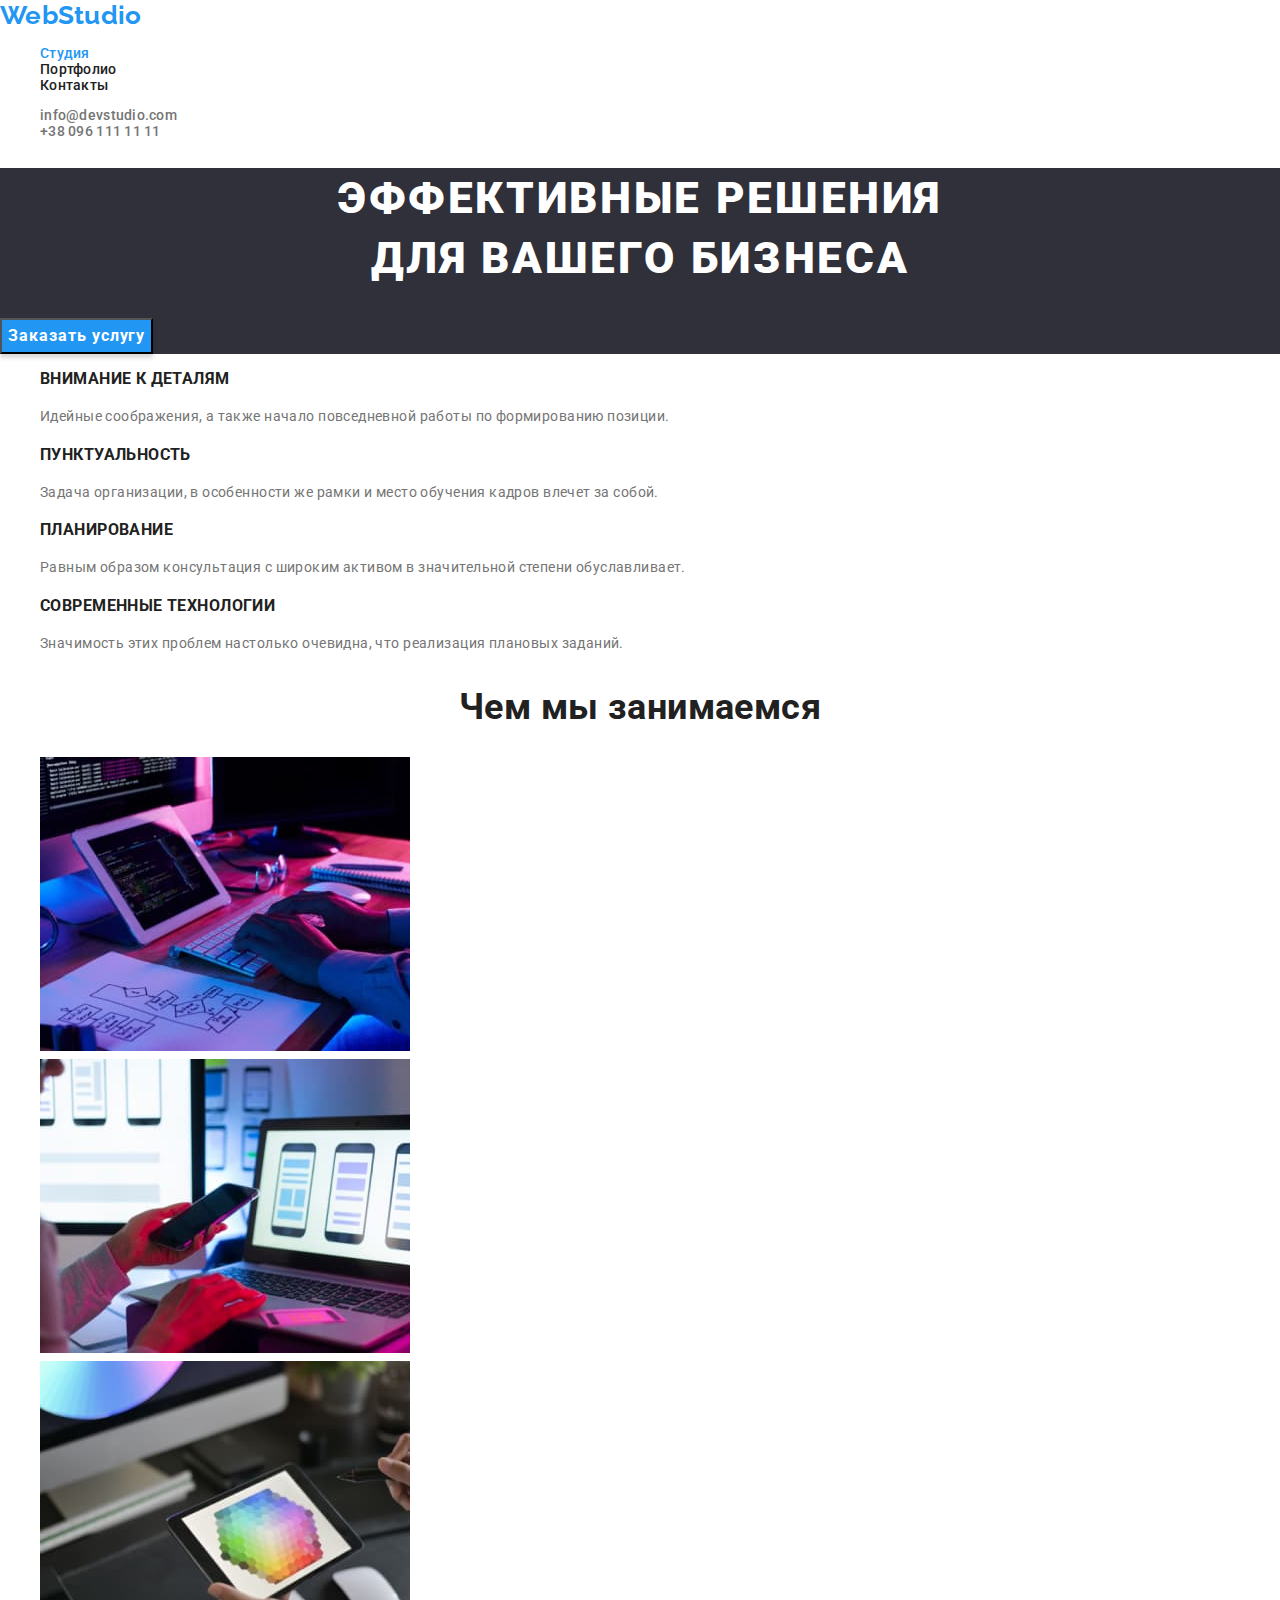
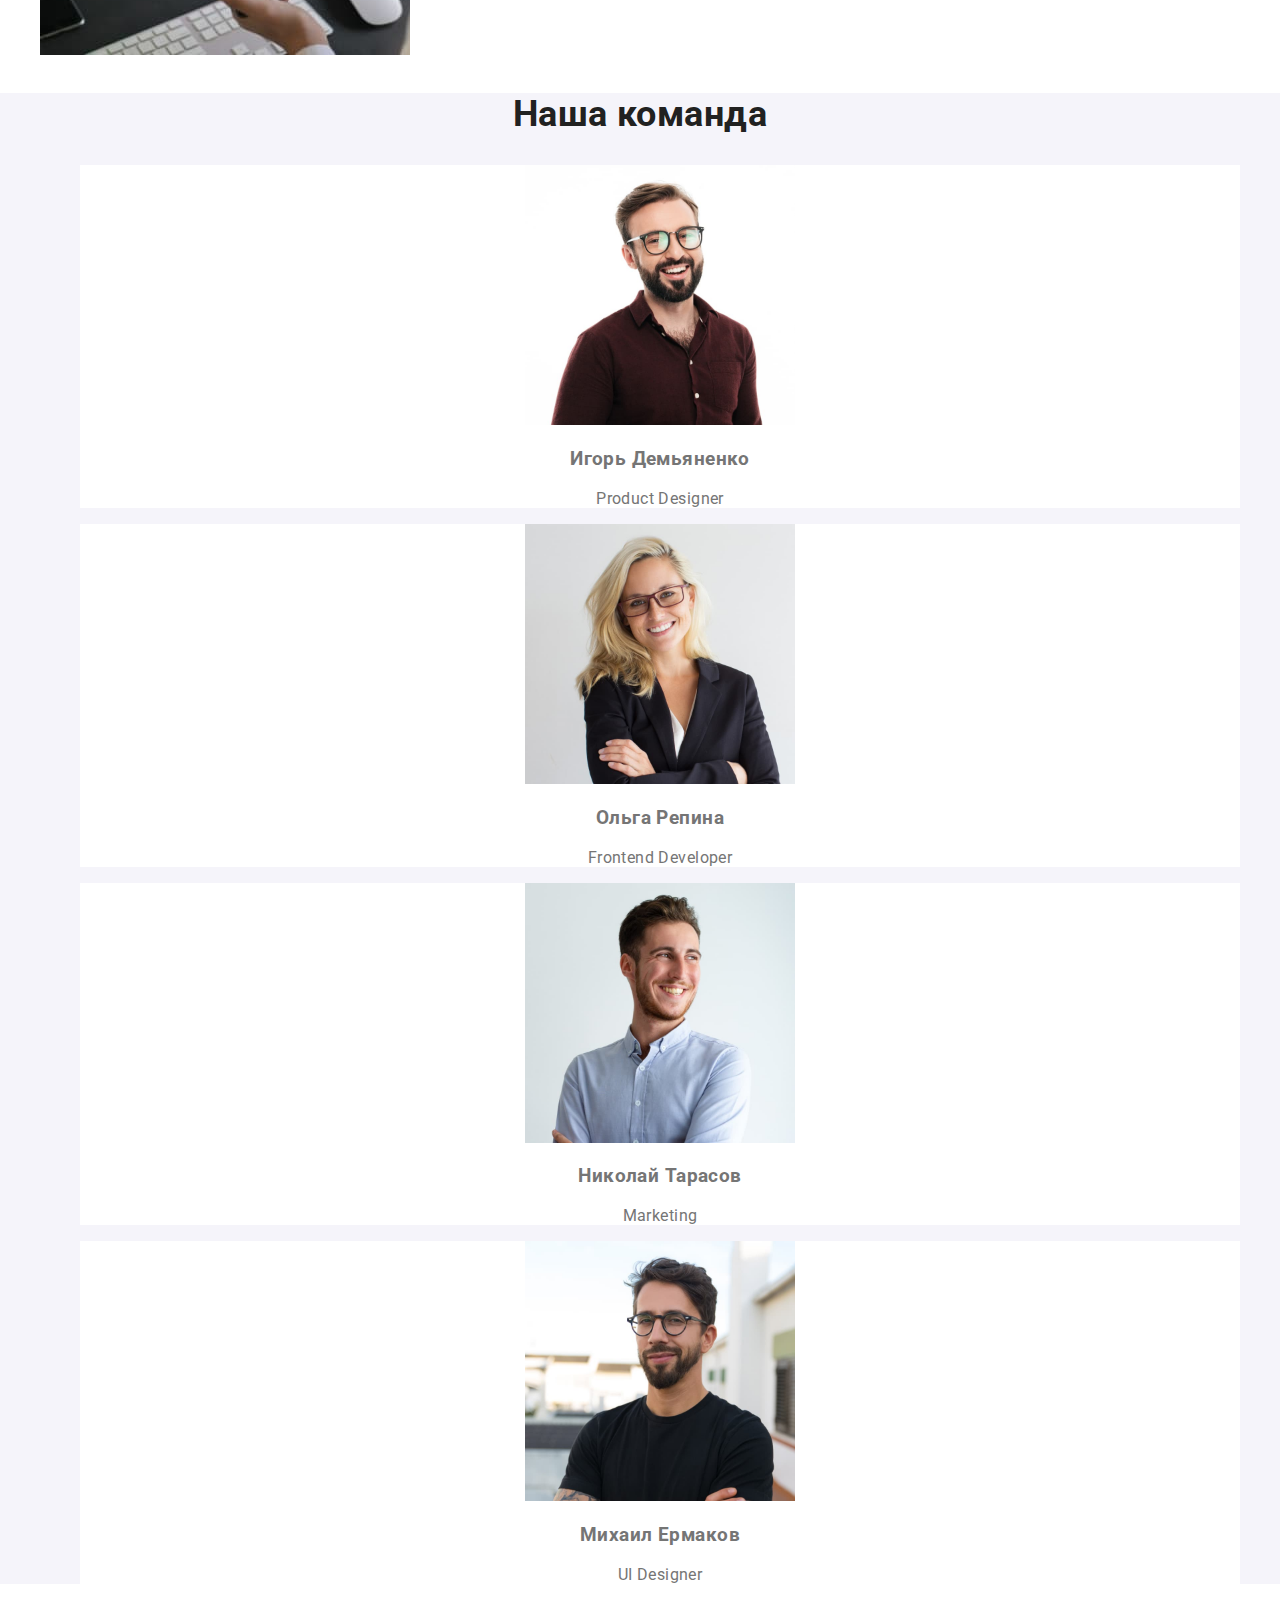
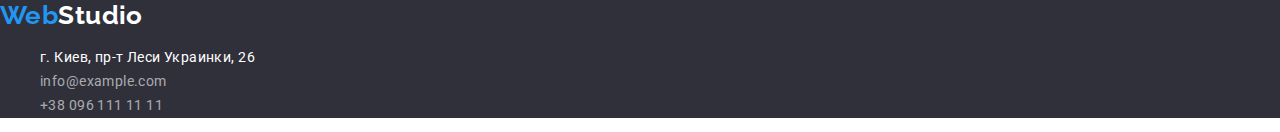
==== index.html @ 470ea834 "Initial commit" ====
<!DOCTYPE html>
<html lang="ru">
<head>
    <meta charset="UTF-8">
    <meta http-equiv="X-UA-Compatible" content="IE=edge">
    <meta name="viewport" content="width=device-width, initial-scale=1.0">
    <title lang="en">Web Studio</title>
    <link rel="preconnect" href="https://fonts.gstatic.com"> 
    <link href="https://fonts.googleapis.com/css2?family=Oleo+Script&family=Raleway:wght@700&family=Roboto:wght@400;500;700;900&display=swap" rel="stylesheet">
    <link rel="stylesheet" href="https://cdnjs.cloudflare.com/ajax/libs/modern-normalize/1.0.0/modern-normalize.min.css">
    <link rel="stylesheet" href="./css/style.css">
</head>
<body>
    <!--header -->
    <header class="header">
            <a class="link logo logo-part2" href="/" lang="en"> <span class="logo-part1">Web</span>Studio</a>
        <nav>
            <ul class="list header">
                <li><a class="link current" href="./index.html">Студия</a></li>
                <li><a class="link" href="./portfolio.html">Портфолио</a></li>
                <li><a class="link" href="">Контакты</a></li>
            </ul>
        </nav>
        
            <ul class="list header header-contacts">
               <li><a class="link" href="mailto:info@devstudio.com">info@devstudio.com</a></li>
               <li><a class="link" href="tel:+380961111111">+38 096 111 11 11</a></li>
            </ul>
    </header>
    
    <!-- main -->
    <main>    

    <!--section hero--> 
            <section class="dark-bg">
                <h1 class="page-title">Эффективные решения <br> для вашего бизнеса</h1>
                <button class="button" type="button">Заказать услугу</button>
            </section>


        <section>
                <h2 class="visually-hidden">Особенности</h2>
            <ul class="list">
                <li>
                    <h3 class="feature-title">Внимание к деталям</h3>
                    <p>Идейные соображения, а также начало повседневной работы по формированию позиции.</p>
                </li>
                <li>
                    <h3 class="feature-title">Пунктуальность</h3>
                    <p>Задача организации, в особенности же рамки и место обучения кадров влечет за собой.</p>
                </li>
                <li>
                    <h3 class="feature-title">Планирование</h3>
                    <p>Равным образом консультация с широким активом в значительной степени обуславливает.</p>
                </li>
                <li>
                    <h3 class="feature-title">Современные технологии</h3>
                    <p>Значимость этих проблем настолько очевидна, что реализация плановых заданий.</p>
                </li>
            </ul>
        </section>
        
       <section>
            <h2 class="section-title">Чем мы занимаемся</h2>
            <ul class="list">
                <li><img src="./images/jobs/box_1.jpg" alt="programer_working" width="370"></li>
                <li><img src="./images/jobs/box_2.jpg" alt="developer" width="370"></li>
                <li><img src="./images/jobs/box_3.jpg" alt="web_design" width="370"></li>
            </ul>
       </section>
        
        <section class="team-bg-color">
            <figure>
                <figcaption><h2 class="section-title">Наша команда</h2></figcaption>
                    <ul class="list">
                            <li class="team">
                                <img src="./images/team/img_1.jpg" alt="photo1" width="270">
                                <h3 class="team-member">Игорь Демьяненко</h3>
                                <p lang="en">Product Designer</p>
                            </li>
                            <li class="team">
                                <img src="./images/team/img_2.jpg" alt="photo2" width="270">
                                <h3 class="team-member">Ольга Репина</h3>
                                <p lang="en">Frontend Developer</p> 
                            </li>
                            <li class="team">
                                <img src="./images/team/img_3.jpg" alt="photo3" width="270">
                                <h3 class="team-member">Николай Тарасов</h3>
                                <p lang="en">Marketing</p>
                            </li>
                            <li class="team">
                                <img src="./images/team/img_4.jpg" alt="photo4" width="270">
                                <h3 class="team-member">Михаил Ермаков</h3>
                                <p lang="en">UI Designer</p>
                            </li>
                    </ul>
            </figure>
        </section>
    </main>
    
    <!-- footer-->
    <footer class="dark-bg">
            <a class="link logo" href="/" lang="en"><span class="logo-part1">Web</span>Studio</a>
            <address>
            <ul class="list">
                <li><a class="link" href="https://goo.gl/maps/h1MNrULQTxqJ9o7u8" target="_blank" rel="noopener noreferrer nofollow"> г. Киев, пр-т Леси Украинки, 26</a></li>
                <li class="footer-contacts"><a class="link" href="mailto:info@example.com">info@example.com</a></li>
                <li class="footer-contacts"><a class="link" href="tel:+380961111111">+38 096 111 11 11</a></li>
            </ul>
            </address>
    </footer>
</body>
</html>
---- css/style.css ----
:root {
    --main-text-color: #757575;
    --title-color: #212121;
    --dark-bg-text-color: #FFFFFF;
    --accent-color: #2196F3;
    --logo-text-color: #000000;
    --dark-bg-color: #2F303A;
    --light-bg-color: #F5F4FA;
    --bg-color: #E5E5E5;
}
body {
    font-family: "Roboto", sans-serif;
    font-size: 14px;
    line-height: 1.714;
    letter-spacing: 0.03em;
    color: var(--main-text-color);
}
address {
    font-style: normal;
}
.visually-hidden {
    position: absolute !important;
    clip: rect(1px 1px 1px 1px);
    clip: rect(1px, 1px, 1px,1px);
    padding: 0 !important;
    border: 0 !important;
    height: 1px !important;
    width: 1px !important;
    overflow: hidden;
  }

.link {
    text-decoration: none;
    color: inherit;
}
.link:hover,
.link:focus,
.logo-part1,
.current    {
    color: var(--accent-color);
}
.list {
    list-style: none;
}
.logo {
    font-family: "Raleway", sans-serif;
    font-weight: 700;
    font-size: 26px;
    line-height: 1.192;
}
.logo-part2 {
    color: var(--logo-text-color);
}
.button {
    font-weight: 700;
    font-size: 16px;
    line-height: 1.875;
    display: flex;
    align-items: center;
    text-align: center;
    letter-spacing: 0.06em;
    color: var(--dark-bg-text-color);
    background-color: var(--accent-color);
    box-shadow: 0px 4px 4px rgba(0, 0, 0, 0.15);
    cursor: pointer;
}
.page-title {
    font-weight: 900;
    font-size: 44px;
    line-height: 1.364;
    text-align: center;
    letter-spacing: 0.06em;
    text-transform: uppercase;
}
.section-title {
    font-weight: 700;
    font-size: 36px;
    line-height: 1.167;
    text-align: center;
}
.section-title,
.header,
.feature-title,
.team-title,
.projets-title {
    color: var(--title-color);
}
.header {
    font-weight: 500;
    line-height: 1.143;
    letter-spacing: 0.02em;
}
.header-contacts {
    color: var(--main-text-color);
}
.dark-bg {
    background-color: var(--dark-bg-color);
    color: var(--dark-bg-text-color);
}
.feature-title {
    font-weight: 700;
    line-height: 1.143;
    text-transform: uppercase;
}
.team {
    font-size: 16px;
    line-height: 1.188;
    text-align: center;
    background-color: var(--dark-bg-text-color)
}
.team-title {
    font-weight: 500;
}
.team-bg-color {
    background-color: var(--light-bg-color);
 }
.footer-contacts {
    color: rgba(255, 255, 255, 0.6);
}
.projects {
    font-size: 16px;
    line-height: 1.875;
}
.projects-title {
    font-weight: 700;
    font-size: 18px;
    line-height: 2;
    letter-spacing: 0.06em;
    color: var(--title-color);
}
.button-filter {
    font-weight: 500;
    font-size: 16px;
    line-height: 1.625;
    text-align: center;
    color: var(--title-color); /*var(--dark-bg-text-color);*/
    /*background-color: var(--accent-color);*/
    background: var(--light-bg-color);
    box-shadow: 0px 3px 1px rgba(0, 0, 0, 0.1), 0px 1px 2px rgba(0, 0, 0, 0.08), 0px 2px 2px rgba(0, 0, 0, 0.12);
    cursor: pointer;
}
.button-filter-link:hover,
.button-filter-link:focus
.button-filter-link:active {
        text-decoration: none;
        color: var(--dark-bg-text-color);
        background-color: var(--accent-color);
}
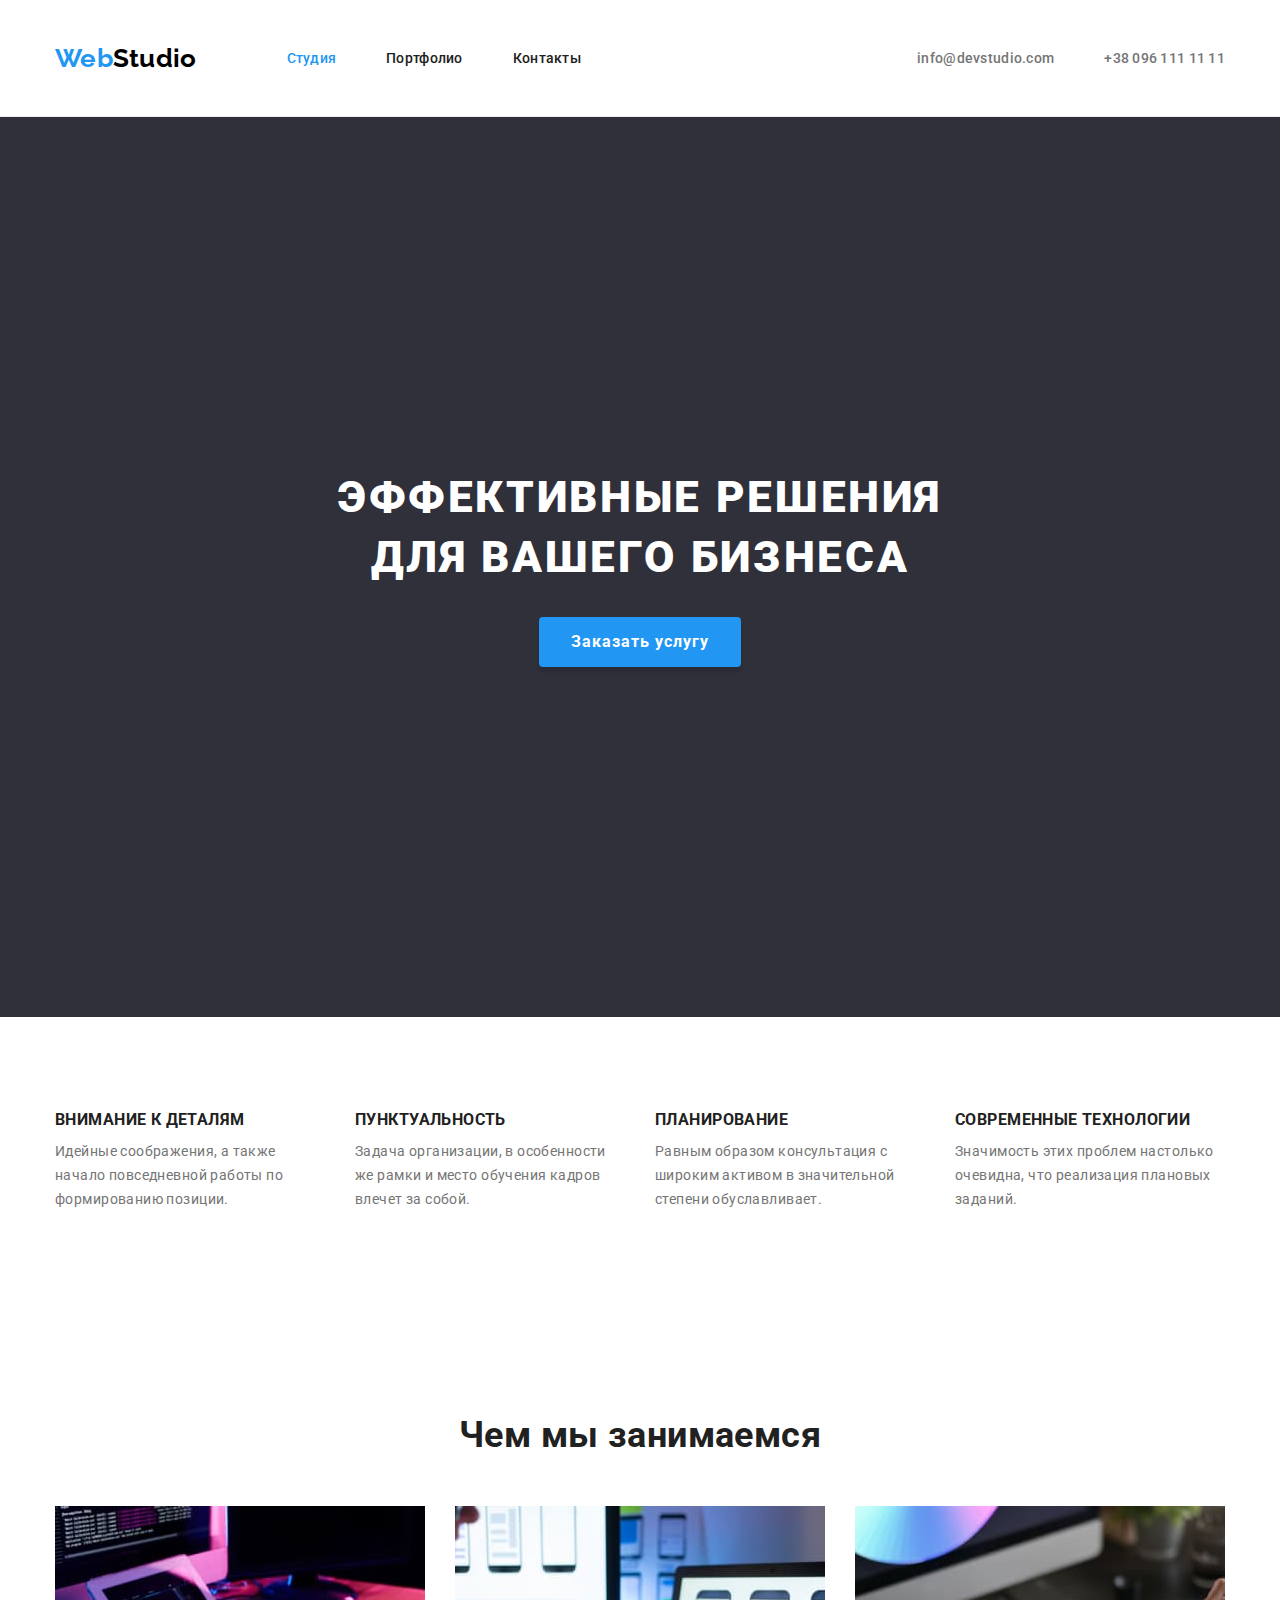
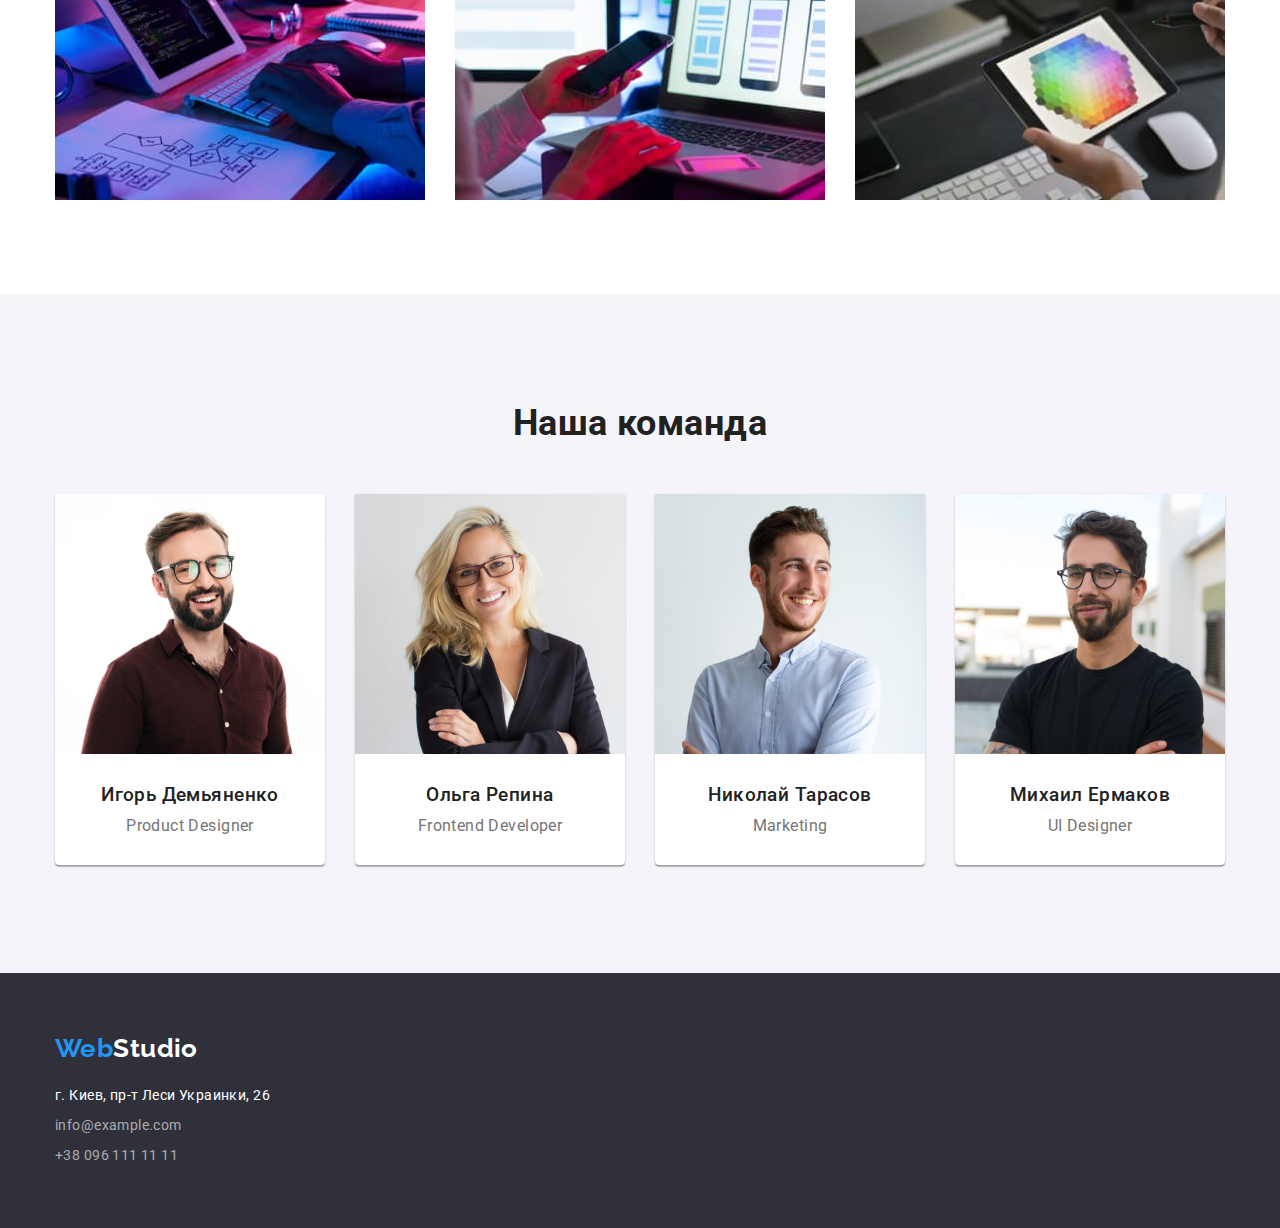
==== commit 94566edd: "Виконала ДЗ№3" ====
--- a/index.html
+++ b/index.html
@@ -1,113 +1,193 @@
 <!DOCTYPE html>
 <html lang="ru">
-<head>
-    <meta charset="UTF-8">
-    <meta http-equiv="X-UA-Compatible" content="IE=edge">
-    <meta name="viewport" content="width=device-width, initial-scale=1.0">
+  <head>
+    <meta charset="UTF-8" />
+    <meta http-equiv="X-UA-Compatible" content="IE=edge" />
+    <meta name="viewport" content="width=device-width, initial-scale=1.0" />
     <title lang="en">Web Studio</title>
-    <link rel="preconnect" href="https://fonts.gstatic.com"> 
-    <link href="https://fonts.googleapis.com/css2?family=Oleo+Script&family=Raleway:wght@700&family=Roboto:wght@400;500;700;900&display=swap" rel="stylesheet">
-    <link rel="stylesheet" href="https://cdnjs.cloudflare.com/ajax/libs/modern-normalize/1.0.0/modern-normalize.min.css">
-    <link rel="stylesheet" href="./css/style.css">
-</head>
-<body>
+    <link rel="preconnect" href="https://fonts.gstatic.com" />
+    <link
+      href="https://fonts.googleapis.com/css2?family=Oleo+Script&family=Raleway:wght@700&family=Roboto:wght@400;500;700;900&display=swap"
+      rel="stylesheet"
+    />
+    <link
+      rel="stylesheet"
+      href="https://cdnjs.cloudflare.com/ajax/libs/modern-normalize/1.0.0/modern-normalize.min.css"
+    />
+    <link rel="stylesheet" href="./css/style.css" />
+  </head>
+
+  <body>
     <!--header -->
-    <header class="header">
-            <a class="link logo logo-part2" href="/" lang="en"> <span class="logo-part1">Web</span>Studio</a>
-        <nav>
-            <ul class="list header">
-                <li><a class="link current" href="./index.html">Студия</a></li>
-                <li><a class="link" href="./portfolio.html">Портфолио</a></li>
-                <li><a class="link" href="">Контакты</a></li>
-            </ul>
+    <header class="header header-line">
+      <div class="container">
+        <nav class="navigation">
+          <a class="link logo logo-part2" href="/" lang="en">
+            <span class="logo-part1">Web</span>Studio</a
+          >
+          <ul class="list menu header">
+            <li class="menu-item">
+              <a class="link menu-link current" href="./index.html">Студия</a>
+            </li>
+            <li class="menu-item">
+              <a class="link menu-link" href="./portfolio.html">Портфолио</a>
+            </li>
+            <li class="menu-item">
+              <a class="link menu-link" href="">Контакты</a>
+            </li>
+          </ul>
         </nav>
-        
-            <ul class="list header header-contacts">
-               <li><a class="link" href="mailto:info@devstudio.com">info@devstudio.com</a></li>
-               <li><a class="link" href="tel:+380961111111">+38 096 111 11 11</a></li>
-            </ul>
+
+        <ul class="list header header-contacts">
+          <li class="header-contacts-item">
+            <a class="link" href="mailto:info@devstudio.com"
+              >info@devstudio.com</a
+            >
+          </li>
+          <li class="header-contacts-item">
+            <a class="link" href="tel:+380961111111">+38 096 111 11 11</a>
+          </li>
+        </ul>
+      </div>
     </header>
-    
+
     <!-- main -->
-    <main>    
+    <main>
+      <!--section hero-->
+      <section class="hero dark-bg">
+        <div class="container hero-content">
+          <h1 class="page-title">Эффективные решения для вашего бизнеса</h1>
+          <div class="hero-content-button">
+            <button class="button" type="button">Заказать услугу</button>
+          </div>
+        </div>
+      </section>
 
-    <!--section hero--> 
-            <section class="dark-bg">
-                <h1 class="page-title">Эффективные решения <br> для вашего бизнеса</h1>
-                <button class="button" type="button">Заказать услугу</button>
-            </section>
+      <section class="section">
+        <div class="container">
+          <h2 class="visually-hidden">Особенности</h2>
+          <ul class="list grid">
+            <li class="grid-item">
+              <h3 class="feature-title">Внимание к деталям</h3>
+              <p class="feature">
+                Идейные соображения, а также начало повседневной работы по
+                формированию позиции.
+              </p>
+            </li>
+            <li class="grid-item">
+              <h3 class="feature-title">Пунктуальность</h3>
+              <p>
+                Задача организации, в особенности же рамки и место обучения
+                кадров влечет за собой.
+              </p>
+            </li>
+            <li class="grid-item">
+              <h3 class="feature-title">Планирование</h3>
+              <p>
+                Равным образом консультация с широким активом в значительной
+                степени обуславливает.
+              </p>
+            </li>
+            <li class="grid-item">
+              <h3 class="feature-title">Современные технологии</h3>
+              <p>
+                Значимость этих проблем настолько очевидна, что реализация
+                плановых заданий.
+              </p>
+            </li>
+          </ul>
+        </div>
+      </section>
 
+      <section class="section">
+        <div class="container">
+          <h2 class="section-title">Чем мы занимаемся</h2>
+          <ul class="list grid">
+            <li class="grid-item gallery-item">
+              <img
+                src="./images/jobs/box_1.jpg"
+                alt="programer_working"
+                width="370"
+              />
+            </li>
+            <li class="grid-item gallery-item">
+              <img src="./images/jobs/box_2.jpg" alt="developer" width="370" />
+            </li>
+            <li class="grid-item gallery-item">
+              <img src="./images/jobs/box_3.jpg" alt="web_design" width="370" />
+            </li>
+          </ul>
+        </div>
+      </section>
 
-        <section>
-                <h2 class="visually-hidden">Особенности</h2>
-            <ul class="list">
-                <li>
-                    <h3 class="feature-title">Внимание к деталям</h3>
-                    <p>Идейные соображения, а также начало повседневной работы по формированию позиции.</p>
-                </li>
-                <li>
-                    <h3 class="feature-title">Пунктуальность</h3>
-                    <p>Задача организации, в особенности же рамки и место обучения кадров влечет за собой.</p>
-                </li>
-                <li>
-                    <h3 class="feature-title">Планирование</h3>
-                    <p>Равным образом консультация с широким активом в значительной степени обуславливает.</p>
-                </li>
-                <li>
-                    <h3 class="feature-title">Современные технологии</h3>
-                    <p>Значимость этих проблем настолько очевидна, что реализация плановых заданий.</p>
-                </li>
-            </ul>
-        </section>
-        
-       <section>
-            <h2 class="section-title">Чем мы занимаемся</h2>
-            <ul class="list">
-                <li><img src="./images/jobs/box_1.jpg" alt="programer_working" width="370"></li>
-                <li><img src="./images/jobs/box_2.jpg" alt="developer" width="370"></li>
-                <li><img src="./images/jobs/box_3.jpg" alt="web_design" width="370"></li>
-            </ul>
-       </section>
-        
-        <section class="team-bg-color">
-            <figure>
-                <figcaption><h2 class="section-title">Наша команда</h2></figcaption>
-                    <ul class="list">
-                            <li class="team">
-                                <img src="./images/team/img_1.jpg" alt="photo1" width="270">
-                                <h3 class="team-member">Игорь Демьяненко</h3>
-                                <p lang="en">Product Designer</p>
-                            </li>
-                            <li class="team">
-                                <img src="./images/team/img_2.jpg" alt="photo2" width="270">
-                                <h3 class="team-member">Ольга Репина</h3>
-                                <p lang="en">Frontend Developer</p> 
-                            </li>
-                            <li class="team">
-                                <img src="./images/team/img_3.jpg" alt="photo3" width="270">
-                                <h3 class="team-member">Николай Тарасов</h3>
-                                <p lang="en">Marketing</p>
-                            </li>
-                            <li class="team">
-                                <img src="./images/team/img_4.jpg" alt="photo4" width="270">
-                                <h3 class="team-member">Михаил Ермаков</h3>
-                                <p lang="en">UI Designer</p>
-                            </li>
-                    </ul>
-            </figure>
-        </section>
+      <section class="section team-bg-color">
+        <figure class="container">
+          <figcaption><h2 class="section-title">Наша команда</h2></figcaption>
+          <ul class="list grid">
+            <li class="team grid-item">
+              <img src="./images/team/img_1.jpg" alt="photo1" width="270" />
+              <div class="team-member">
+                <h3 class="team-title">Игорь Демьяненко</h3>
+                <p lang="en">Product Designer</p>
+              </div>
+            </li>
+            <li class="team grid-item">
+              <img src="./images/team/img_2.jpg" alt="photo2" width="270" />
+              <div class="team-member">
+                <h3 class="team-title">Ольга Репина</h3>
+                <p lang="en">Frontend Developer</p>
+              </div>
+            </li>
+            <li class="team grid-item">
+              <img src="./images/team/img_3.jpg" alt="photo3" width="270" />
+              <div class="team-member">
+                <h3 class="team-title">Николай Тарасов</h3>
+                <p lang="en">Marketing</p>
+              </div>
+            </li>
+            <li class="team grid-item">
+              <img src="./images/team/img_4.jpg" alt="photo4" width="270" />
+              <div class="team-member">
+                <h3 class="team-title">Михаил Ермаков</h3>
+                <p lang="en">UI Designer</p>
+              </div>
+            </li>
+          </ul>
+        </figure>
+      </section>
     </main>
-    
+
     <!-- footer-->
     <footer class="dark-bg">
-            <a class="link logo" href="/" lang="en"><span class="logo-part1">Web</span>Studio</a>
-            <address>
+      <div class="container">
+        <div class="footer-container">
+          <a class="link logo" href="/" lang="en"
+            ><span class="logo-part1">Web</span>Studio</a
+          >
+          <address class="footer-address">
             <ul class="list">
-                <li><a class="link" href="https://goo.gl/maps/h1MNrULQTxqJ9o7u8" target="_blank" rel="noopener noreferrer nofollow"> г. Киев, пр-т Леси Украинки, 26</a></li>
-                <li class="footer-contacts"><a class="link" href="mailto:info@example.com">info@example.com</a></li>
-                <li class="footer-contacts"><a class="link" href="tel:+380961111111">+38 096 111 11 11</a></li>
+              <li class="footer-contacts-item">
+                <a
+                  class="link"
+                  href="https://goo.gl/maps/h1MNrULQTxqJ9o7u8"
+                  target="_blank"
+                  rel="noopener noreferrer nofollow"
+                >
+                  г. Киев, пр-т Леси Украинки, 26</a
+                >
+              </li>
+              <li class="footer-contacts-item footer-contacts">
+                <a class="link" href="mailto:info@example.com"
+                  >info@example.com</a
+                >
+              </li>
+              <li class="footer-contacts-item footer-contacts">
+                <a class="link" href="tel:+380961111111">+38 096 111 11 11</a>
+              </li>
             </ul>
-            </address>
+          </address>
+        </div>
+      </div>
     </footer>
-</body>
-</html>+  </body>
+</html>
--- a/css/style.css
+++ b/css/style.css
@@ -1,148 +1,307 @@
 :root {
-    --main-text-color: #757575;
-    --title-color: #212121;
-    --dark-bg-text-color: #FFFFFF;
-    --accent-color: #2196F3;
-    --logo-text-color: #000000;
-    --dark-bg-color: #2F303A;
-    --light-bg-color: #F5F4FA;
-    --bg-color: #E5E5E5;
+  --main-text-color: #757575;
+  --title-color: #212121;
+  --dark-bg-text-color: #ffffff;
+  --accent-color: #2196f3;
+  --logo-text-color: #000000;
+  --dark-bg-color: #2f303a;
+  --light-bg-color: #f5f4fa;
+  --bg-color: #e5e5e5;
+  --grid-item: 4;
+}
+html {
+  box-sizing: border-box;
+}
+*,
+*::before,
+*::after {
+  box-sizing: inherit;
 }
 body {
-    font-family: "Roboto", sans-serif;
-    font-size: 14px;
-    line-height: 1.714;
-    letter-spacing: 0.03em;
-    color: var(--main-text-color);
+  font-family: "Roboto", sans-serif;
+  font-size: 14px;
+  line-height: 1.714;
+  letter-spacing: 0.03em;
+  color: var(--main-text-color);
+}
+h1,
+h2,
+h3,
+h4,
+h5,
+p {
+  margin-top: 0;
+}
+img {
+  display: block;
+  min-width: 100%;
+  height: auto;
 }
 address {
-    font-style: normal;
+  font-style: normal;
 }
 .visually-hidden {
-    position: absolute !important;
-    clip: rect(1px 1px 1px 1px);
-    clip: rect(1px, 1px, 1px,1px);
-    padding: 0 !important;
-    border: 0 !important;
-    height: 1px !important;
-    width: 1px !important;
-    overflow: hidden;
-  }
+  position: absolute !important;
+  clip: rect(1px 1px 1px 1px);
+  clip: rect(1px, 1px, 1px, 1px);
+  padding: 0 !important;
+  border: 0 !important;
+  height: 1px !important;
+  width: 1px !important;
+  overflow: hidden;
+}
 
 .link {
-    text-decoration: none;
-    color: inherit;
+  text-decoration: none;
+  color: inherit;
 }
 .link:hover,
 .link:focus,
 .logo-part1,
-.current    {
-    color: var(--accent-color);
+.current {
+  color: var(--accent-color);
 }
 .list {
-    list-style: none;
-}
-.logo {
-    font-family: "Raleway", sans-serif;
-    font-weight: 700;
-    font-size: 26px;
-    line-height: 1.192;
-}
-.logo-part2 {
-    color: var(--logo-text-color);
-}
+  margin-top: 0;
+  margin-bottom: 0;
+  padding-left: 0;
+  list-style: none;
+}
+.container {
+  width: 1200px;
+  padding-right: 15px;
+  padding-left: 15px;
+  margin-right: auto;
+  margin-left: auto;
+  /* background-color: aquamarine; */
+}
+.grid {
+  display: flex;
+  flex-wrap: wrap;
+  margin-left: -30px;
+  margin-top: -30px;
+}
+.grid-item {
+  flex-basis: calc((100% - 30px * var(--grid-item)) / var(--grid-item));
+  margin-left: 30px;
+  margin-top: 30px;
+}
+
 .button {
-    font-weight: 700;
-    font-size: 16px;
-    line-height: 1.875;
-    display: flex;
-    align-items: center;
-    text-align: center;
-    letter-spacing: 0.06em;
-    color: var(--dark-bg-text-color);
-    background-color: var(--accent-color);
-    box-shadow: 0px 4px 4px rgba(0, 0, 0, 0.15);
-    cursor: pointer;
-}
+  min-width: 200px;
+  padding: 10px 32px;
+  font-weight: 700;
+  font-size: 16px;
+  line-height: 1.875;
+  display: flex;
+  align-items: center;
+  text-align: center;
+  letter-spacing: 0.06em;
+  color: var(--dark-bg-text-color);
+  background-color: var(--accent-color);
+  box-shadow: 0px 4px 4px rgba(0, 0, 0, 0.15);
+  border: none;
+  border-radius: 4px;
+  cursor: pointer;
+}
+
 .page-title {
-    font-weight: 900;
-    font-size: 44px;
-    line-height: 1.364;
-    text-align: center;
-    letter-spacing: 0.06em;
-    text-transform: uppercase;
+  font-weight: 900;
+  font-size: 44px;
+  line-height: 1.364;
+  text-align: center;
+  letter-spacing: 0.06em;
+  text-transform: uppercase;
+  margin-bottom: 30px;
 }
 .section-title {
-    font-weight: 700;
-    font-size: 36px;
-    line-height: 1.167;
-    text-align: center;
+  font-weight: 700;
+  font-size: 36px;
+  line-height: 1.167;
+  text-align: center;
+  margin-bottom: 50px;
+}
+.section {
+  padding-top: 94px;
+  padding-bottom: 94px;
 }
 .section-title,
 .header,
 .feature-title,
 .team-title,
 .projets-title {
-    color: var(--title-color);
+  color: var(--title-color);
 }
 .header {
-    font-weight: 500;
-    line-height: 1.143;
-    letter-spacing: 0.02em;
+  padding-top: 25px;
+  padding-bottom: 25px;
+  font-weight: 500;
+  line-height: 1.143;
+  letter-spacing: 0.02em;
+}
+.header-line {
+  border-bottom: 1px solid #ececec;
+}
+.logo {
+  font-family: "Raleway", sans-serif;
+  font-weight: 700;
+  font-size: 26px;
+  line-height: 1.192;
+  display: flex;
+}
+.logo-part2 {
+  color: var(--logo-text-color);
+}
+.header .logo {
+  margin-right: 90px;
+}
+.navigation {
+  display: flex;
+  align-items: center;
+  margin-right: auto;
+}
+.menu {
+  display: inline-flex;
+}
+.menu-item:not(:last-child) {
+  margin-right: 50px;
+}
+.header .container {
+  display: flex;
+  align-items: center;
+  justify-content: flex-end;
 }
 .header-contacts {
-    color: var(--main-text-color);
+  color: var(--main-text-color);
+  display: inline-flex;
+}
+.header-contacts-item:not(:last-child) {
+  margin-right: 50px;
+}
+.hero {
+  min-height: 100vh;
+  display: flex;
+  align-items: center;
+  justify-content: center;
+}
+.hero-content {
+  max-width: 700px;
+  margin-top: 200px;
+  margin-bottom: 200px;
+}
+.hero-content-button {
+  display: flex;
+  justify-content: center;
+  margin-top: 30px;
 }
 .dark-bg {
-    background-color: var(--dark-bg-color);
-    color: var(--dark-bg-text-color);
+  background-color: var(--dark-bg-color);
+  color: var(--dark-bg-text-color);
 }
 .feature-title {
-    font-weight: 700;
-    line-height: 1.143;
-    text-transform: uppercase;
+  margin-bottom: 10px;
+  font-weight: 700;
+  line-height: 1.143;
+  text-transform: uppercase;
+}
+.feature {
+  margin-bottom: 0;
 }
 .team {
-    font-size: 16px;
-    line-height: 1.188;
-    text-align: center;
-    background-color: var(--dark-bg-text-color)
+  --grid-item: 4;
+  font-size: 16px;
+  line-height: 1.188;
+  text-align: center;
+  background-color: var(--dark-bg-text-color);
+  box-shadow: 0px 1px 3px rgba(0, 0, 0, 0.12), 0px 1px 1px rgba(0, 0, 0, 0.14),
+    0px 2px 1px rgba(0, 0, 0, 0.2);
+  border-radius: 0px 0px 4px 4px;
+}
+.team-member {
+  margin-top: 30px;
+  margin-bottom: 30px;
 }
 .team-title {
-    font-weight: 500;
+  font-weight: 500;
+  margin-bottom: 10px;
+}
+
+.gallery-item {
+  --grid-item: 3;
 }
 .team-bg-color {
-    background-color: var(--light-bg-color);
- }
+  background-color: var(--light-bg-color);
+}
+
+.footer-container {
+  display: inline-block;
+  padding-top: 60px;
+  padding-bottom: 60px;
+}
+.footer-address {
+  display: flex;
+  margin-top: 20px;
+}
 .footer-contacts {
-    color: rgba(255, 255, 255, 0.6);
+  color: rgba(255, 255, 255, 0.6);
+}
+.footer-contacts-item:not(:last-child) {
+  height: 20px;
+  margin-bottom: 10px;
 }
 .projects {
-    font-size: 16px;
-    line-height: 1.875;
+  --grid-item: 3;
+  font-size: 16px;
+  line-height: 1.875;
 }
 .projects-title {
-    font-weight: 700;
-    font-size: 18px;
-    line-height: 2;
-    letter-spacing: 0.06em;
-    color: var(--title-color);
+  margin-bottom: 4px;
+  font-weight: 700;
+  font-size: 18px;
+  line-height: 2;
+  letter-spacing: 0.06em;
+  color: var(--title-color);
+}
+.projects-bg {
+  background: var(--dark-bg-text-color);
+  border: 1px solid #eeeeee;
+  box-sizing: border-box;
+}
+.projects-item {
+  /* min-height: 70px; */
+  padding: 20px 24px;
+}
+.filter-content {
+  display: flex;
+  justify-content: center;
+  padding-bottom: 50px;
 }
 .button-filter {
-    font-weight: 500;
-    font-size: 16px;
-    line-height: 1.625;
-    text-align: center;
-    color: var(--title-color); /*var(--dark-bg-text-color);*/
-    /*background-color: var(--accent-color);*/
-    background: var(--light-bg-color);
-    box-shadow: 0px 3px 1px rgba(0, 0, 0, 0.1), 0px 1px 2px rgba(0, 0, 0, 0.08), 0px 2px 2px rgba(0, 0, 0, 0.12);
-    cursor: pointer;
-}
+  width: auto;
+  padding: 6px 22px;
+  font-weight: 500;
+  font-size: 16px;
+  line-height: 1.625;
+  letter-spacing: 0.06em;
+  display: flex;
+  align-items: start;
+  text-align: center;
+  /* justify-content: space-around; */
+  color: var(--title-color); /* var(--dark-bg-text-color);*/
+  background: var(--light-bg-color);
+  border: none;
+  border-radius: 4px;
+  cursor: pointer;
+}
+.button-filter-item:not(:last-child) {
+  margin-right: 8px;
+}
+
 .button-filter-link:hover,
-.button-filter-link:focus
-.button-filter-link:active {
-        text-decoration: none;
-        color: var(--dark-bg-text-color);
-        background-color: var(--accent-color);
-}+.button-filter-link:focus .button-filter-link:active {
+  text-decoration: none;
+  color: var(--dark-bg-text-color);
+  background-color: var(--accent-color);
+  box-shadow: 0px 3px 1px rgba(0, 0, 0, 0.1), 0px 1px 2px rgba(0, 0, 0, 0.08),
+    0px 2px 2px rgba(0, 0, 0, 0.12);
+}
